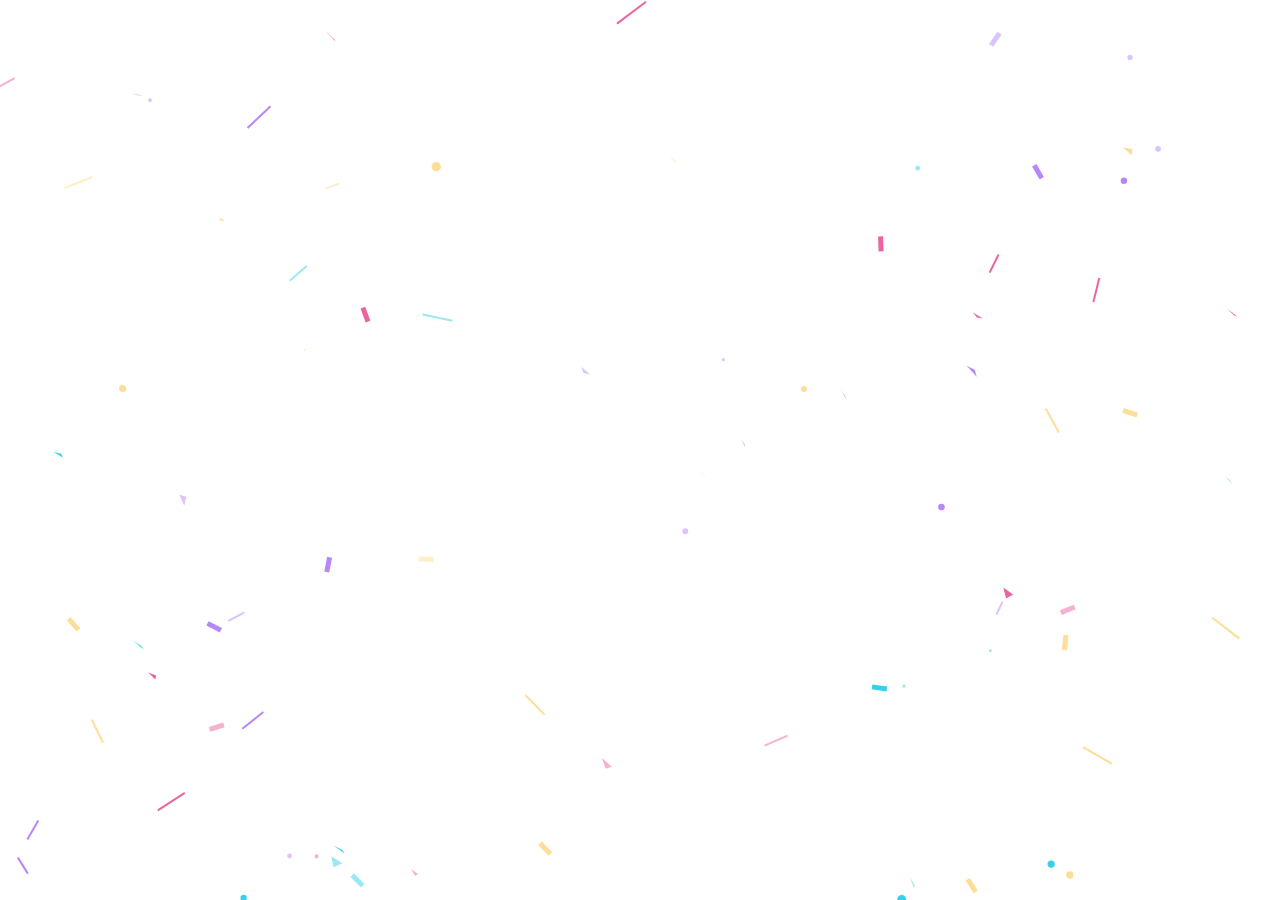
==== Bday/index.html @ b8b3e615 "Add files via upload" ====
<!DOCTYPE html>
<html>

<head>
  <meta charset="utf-8" />
  <meta name="viewport" content="width=device-width" />
  <title>Happy Birthday!</title>

  <link rel="stylesheet" href="styles/flexbox-center-container.css" media="all">
  <link rel="stylesheet" href="styles/system-fonts.css" media="all">
  <link rel="stylesheet" href="styles/style.css" media="all">
</head>

<body>
  <canvas id=c></canvas>
  <canvas id="confetti"></canvas>
  <div class="container" id="count">
    <h1 id="head">Countdown to your birthday:</h1>
    <ul>
      <li><span id="day"></span>days</li>
      <li><span id="hour"></span>hours</li>
      <li><span id="minute"></span>minutes</li>
      <li><span id="second"></span>seconds</li>
    </ul>
  </div>
  <div id="merrywrap" class="merrywrap">
    <canvas id="snowfall"></canvas>
    <div class="giftbox">
      <div class="cover">
        <div></div>
      </div>
      <div class="box"></div>
    </div>
</body>
<script src="scripts/confetti.min.js" charset="utf-8"></script>
<script src="scripts/index.js" charset="utf-8"></script>

</html>
---- Bday/styles/flexbox-center-container.css ----
html, body {
  height: 100%;
  margin: 0;
}

body {
  -webkit-box-align: center;
  -ms-flex-align: center;
  align-items: center;
  display: -webkit-box;
  display: -ms-flexbox;
  display: flex;
}

.container {
  margin: 0 auto;
}
---- Bday/styles/system-fonts.css ----
body {
  font-family: -apple-system, 
    BlinkMacSystemFont, 
    "Segoe UI", 
    Roboto, 
    Oxygen-Sans, 
    Ubuntu, 
    Cantarell, 
    "Helvetica Neue", 
    sans-serif;
}
---- Bday/styles/style.css ----
* {
  box-sizing: border-box;
  margin: 0;
  padding: 0;
}
canvas {
  position: absolute;
  top: 0;
  left: 0;
}
body {
  background: #ffffff;
  overflow: hidden;
}
.container {
  color: rgba(55, 59, 65, 0.8);
  font-family: Helvetica, sans-serif;
  font-weight: lighter;
  text-align: center;
}

h1 {
  font-weight: normal;
}
li {
  display: inline-block;
  font-size: 1.5em;
  list-style-type: none;
  padding: 1em;
  text-transform: uppercase;
}
li span {
  display: block;
  font-size: 4.5rem;
}
.merrywrap {
  position: absolute;
  right: 40px;
  left: 40px;
  bottom: 80px;
  top: 40px;
}
.giftbox {
  position: absolute;
  width: 300px;
  height: 200px;
  left: 50%;
  margin-left: -150px;
  bottom: 0;
  z-index: 10;
}
.giftbox > div {
  background: #F64747;
  position: absolute;
  box-shadow: 5px 10px 18px rgba(0, 0, 0, 0.4);
}
.giftbox > div:after, .giftbox > div:before {
  position: absolute;
  content: "";
  top: 0;
}
.giftbox:after {
  position: absolute;
  color: #fff;
  width: 100%;
  content: "Click Me!";
  left: 0;
  bottom: 0;
  font-size: 24px;
  text-align: center;
  transform: rotate(-20deg);
  transform-origin: 0 0;
}
.giftbox .cover {
  width: 100%;
  top: 0;
  left: 0;
  height: 25%;
  z-index: 2;
}
.giftbox .cover:before {
  position: absolute;
  height: 100%;
  left: 50%;
  width: 50px;
  transform: translateX(-50%);
  background: #2C3E50;
}
.giftbox .cover > div {
  position: absolute;
  width: 50px;
  height: 50px;
  left: 50%;
  top: -50px;
  transform: translateX(-50%);
}
.giftbox .cover > div:before, .giftbox .cover > div:after {
  position: absolute;
  left: 0;
  top: 0;
  width: 100%;
  height: 100%;
  content: "";
  box-shadow: inset 0 0 0 15px #2C3E50;
  border-radius: 30px;
  transform-origin: 50% 100%;
}
.giftbox .cover > div:before {
  transform: translateX(-45%) skewY(40deg);
}
.giftbox .cover > div:after {
  transform: translateX(45%) skewY(-40deg);
}
.giftbox .box {
  right: 5%;
  left: 5%;
  height: 80%;
  bottom: 0;
}
.giftbox .box:before {
  width: 50px;
  height: 100%;
  left: 50%;
  transform: translateX(-50%);
  background: #2C3E50;
}
.giftbox .box:after {
  width: 100%;
  height: 30px;
  background: rgba(0, 0, 0, 0);
}
.step-1 .giftbox {
  animation: wobble 0.5s linear infinite forwards;
}
.step-1 .cover {
  animation: wobble 0.5s linear infinite 5s forwards;
}
.step-1 .icons .row span {
  opacity: 1;
}
.step-2 .giftbox:after {
  opacity: 0;
}
.step-3 .giftbox, .step-4 .giftbox {
  opacity: 0;
  z-index: 1;
}
.step-3 .giftbox:after, .step-4 .giftbox:after {
  opacity: 0;
}
.step-2 .giftbox .cover {
  animation: flyUp 2s ease-in forwards;
}
.step-2 .giftbox .box {
  animation: flyDown 2s ease-in 0.05s forwards;
}
@keyframes wobble {
  25% {
      transform: rotate(4deg);
 }
  75% {
      transform: rotate(-2deg);
 }
}
@keyframes flyUp {
  75% {
      opacity: 1;
 }
  100% {
      transform: translateY(-1000px) rotate(20deg);
      opacity: 0;
 }
}
@keyframes flyDown {
  75% {
      opacity: 1;
 }
  100% {
      transform: translateY(100%);
      opacity: 0;
 }
}
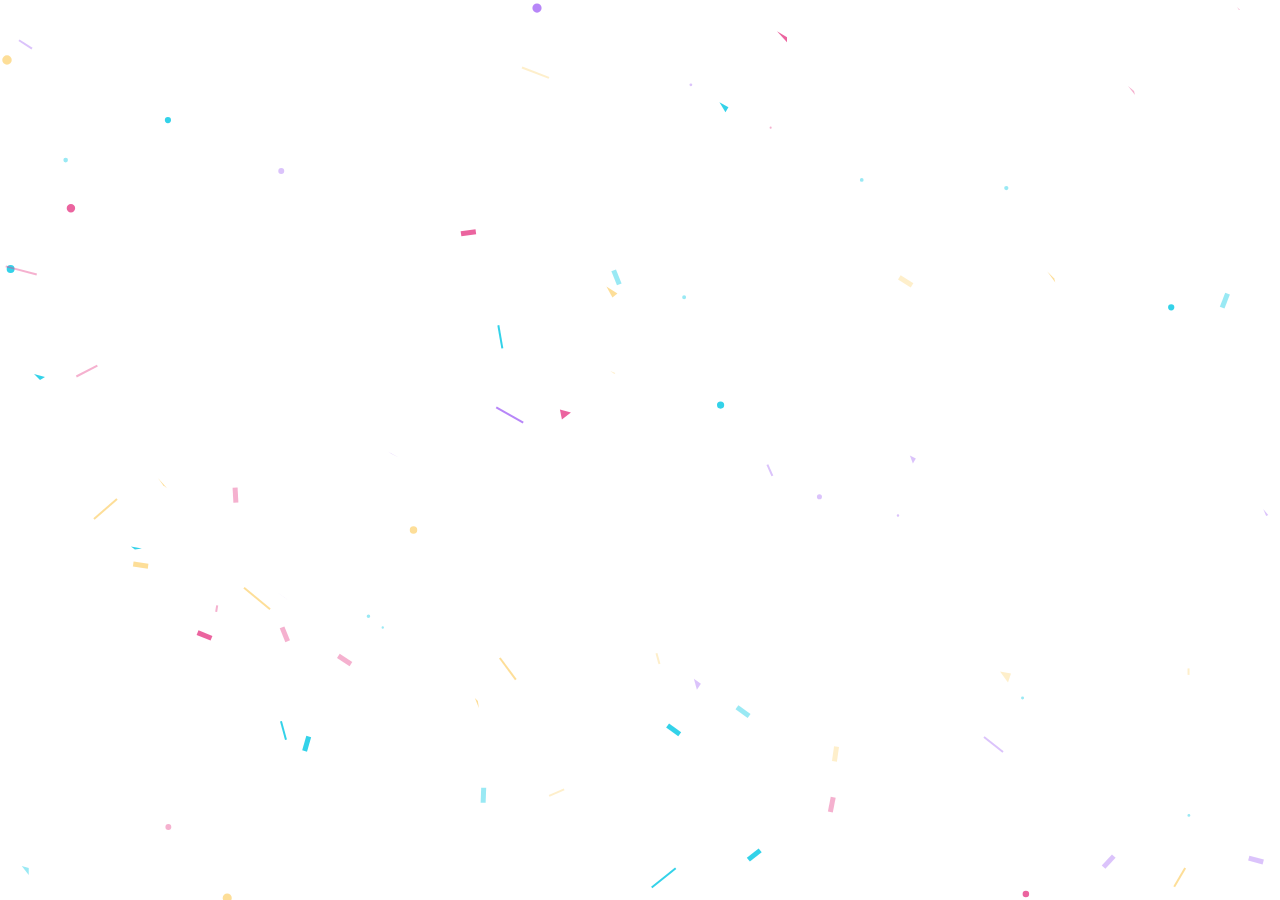
==== commit 72b68281: "Update index.html" ====
--- a/Bday/index.html
+++ b/Bday/index.html
@@ -31,6 +31,9 @@
       </div>
       <div class="box"></div>
     </div>
+    <div>
+      <audio autoplay src="song.mp3"></audio>
+    </div>
 </body>
 <script src="scripts/confetti.min.js" charset="utf-8"></script>
 <script src="scripts/index.js" charset="utf-8"></script>
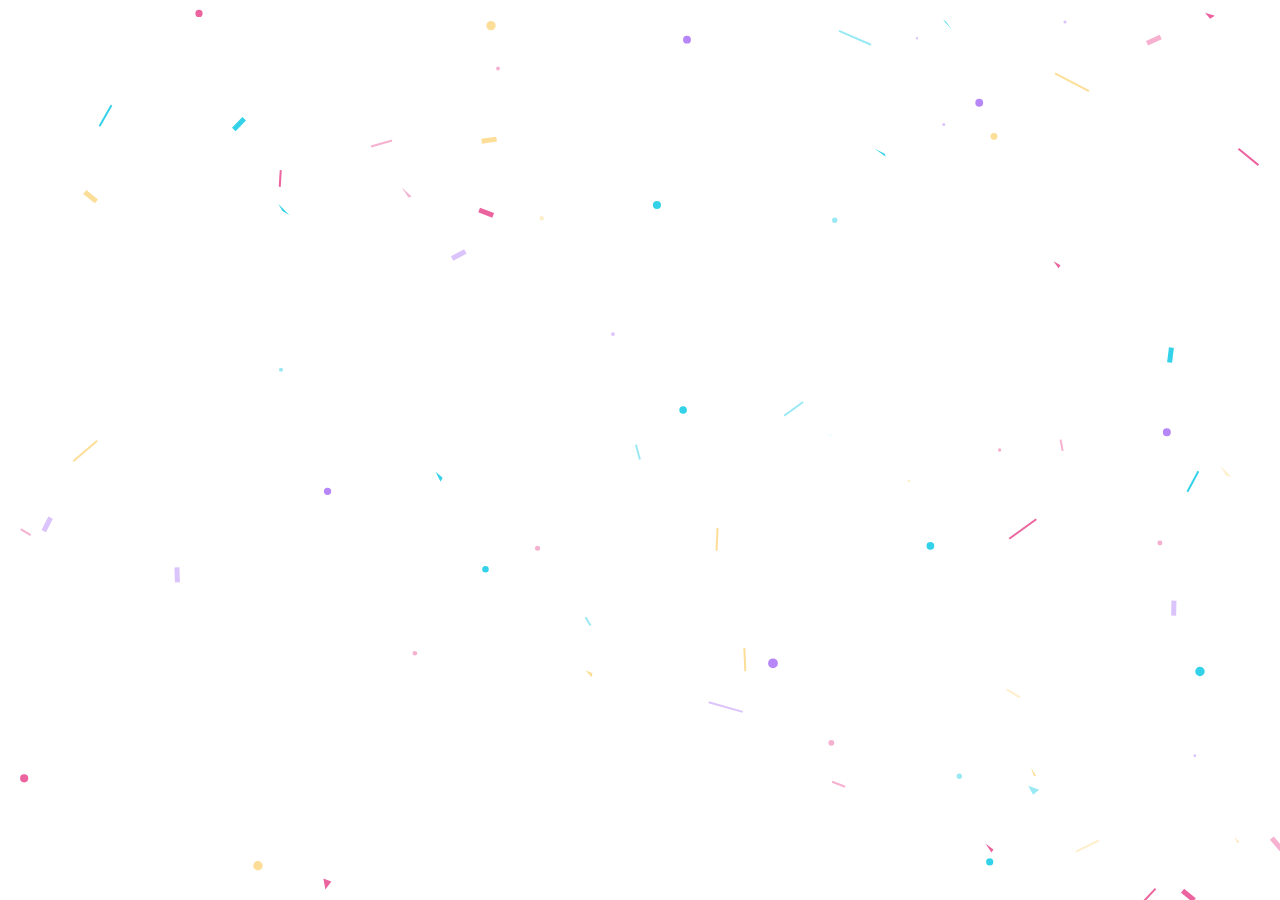
==== commit bfd9325b: "Update index.html" ====
--- a/Bday/index.html
+++ b/Bday/index.html
@@ -31,9 +31,6 @@
       </div>
       <div class="box"></div>
     </div>
-    <div>
-      <audio autoplay src="song.mp3"></audio>
-    </div>
 </body>
 <script src="scripts/confetti.min.js" charset="utf-8"></script>
 <script src="scripts/index.js" charset="utf-8"></script>
